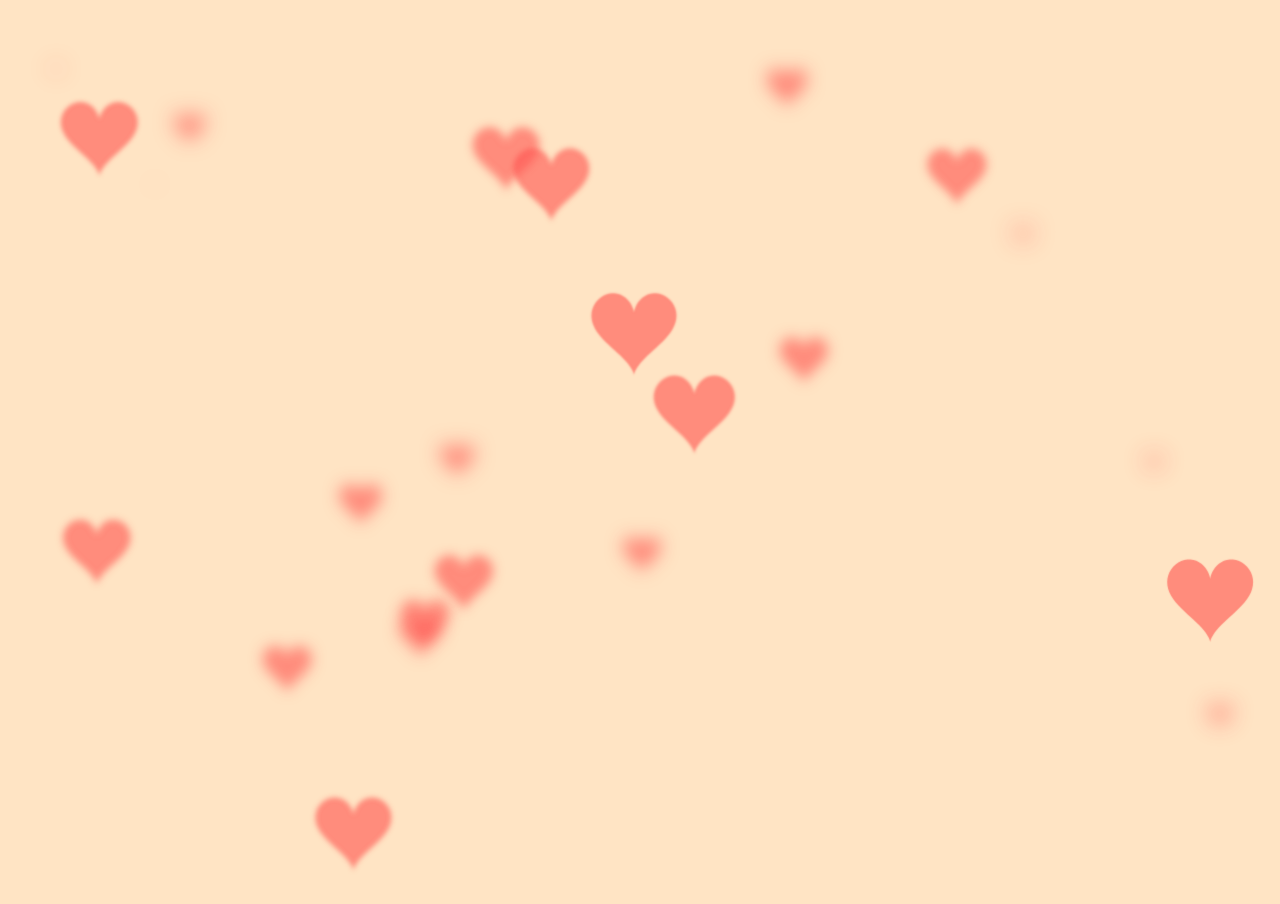
==== index2.html @ e17aa3c6 "Initial commit" ====
<!DOCTYPE html>
<html lang="vi">
<head>
    <meta charset="UTF-8">
    <meta http-equiv="X-UA-Compatible" content="IE=edge">
    <title>My Love</title>
    <link rel="stylesheet" href="main2.css">
    <link rel="shortcut icon" href="./icon.png" type="image/x-icon">
  
    <meta name="viewport" content="width=device-width, initial-scale=1.0">
</head>
<body>
    <canvas></canvas>
    
    <h1 aria-label="Sarah Fossheim">
      <span aria-hidden="true">
        <span style="--index: 1s">I</span>
      </span>  
        <span aria-hidden="true" class="spacing"  style="--index: 1.1"></span>
      <span aria-hidden="true">
        <span style="--index: 1.2s">L</span>
        <span style="--index: 1.3s">O</span>
        <span style="--index: 1.4s">V</span>
        <span style="--index: 1.5s">E</span>
      </span>  
        <span aria-hidden="true" class="spacing"  style="--index: 1.6"></span>
      <span aria-hidden="true">
        <span style="--index: 1.7s">Y</span>
        <span style="--index: 1.8s">O</span>
        <span style="--index: 1.9s">U</span>
      </span>  
        <span aria-hidden="true" class="spacing"  style="--index: 2"> </span>
      <span aria-hidden="true">
        <span style="--index: 2.1s">T</span>
        <span style="--index: 2.2s">O</span>
        <span style="--index: 2.3s">O</span>
      </span>
    
      <audio src="music.mp3" autoplay controls hidden>
      </audio>
    
    
    <script src="main2.js"></script>
</body>
</html>
---- main2.css ----
body{
     
    overflow: hidden;
    margin: 0;
  }
  h1{
    position: fixed;
    top: 50%;
    left: 0;
    width: 100%;
    text-align: center;
    transform:translateY(-50%);
    font-family: 'Love Ya Like A Sister', cursive;
    font-size: 40px;
    color: #c70012; 
    padding: 0 20px;
  }
  @media (min-width:1200px){
    h1{
      font-size: 60px;
    }
  }







  * {
    padding: 0;
    margin: 0;
  }
  
  body {
    background-color:bisque;
  }
  
  h1 {
    font-family: 'Love Ya Like A Sister', cursive;
    font-size: 7em;
    font-weight: 50px;
    text-align: center;
    margin-top: 2em;
    font-weight: 600;
    position: fixed;
    top: 50%;
    left: 0;
    width: 100%;
    text-align: center;
    transform:translateY(-200%);
    
  }
  
  h1 span {
    display: inline-block;
  }
  
  h1 span span{
    display: inline-block;
    width: auto;
    margin-right: -0.3em;
    animation: animate-characters 0.75s var(--index) forwards;
    animation-duration: 4s ;
    animation-iteration-count: infinite;
    opacity: 0;
    position: relative;
  }
  
  @keyframes animate-characters {
    0% {
      bottom: -0.7em;
      opacity: 1;
      color:azure;
    }
    
    50% {
      bottom: 0.7em;
      color:tomato;
    }
  
    100% {
      bottom: 0;
      opacity: 1;
    }
  }

  audio {
    
    position: absolute;
    top: 105%;
    right: 44%;
    animation: fadein ease 5s;
  }

  @keyframes fadein {
    from {
      opacity: 0;
    }
    to {
      opacity: 1;
    }
    
  }
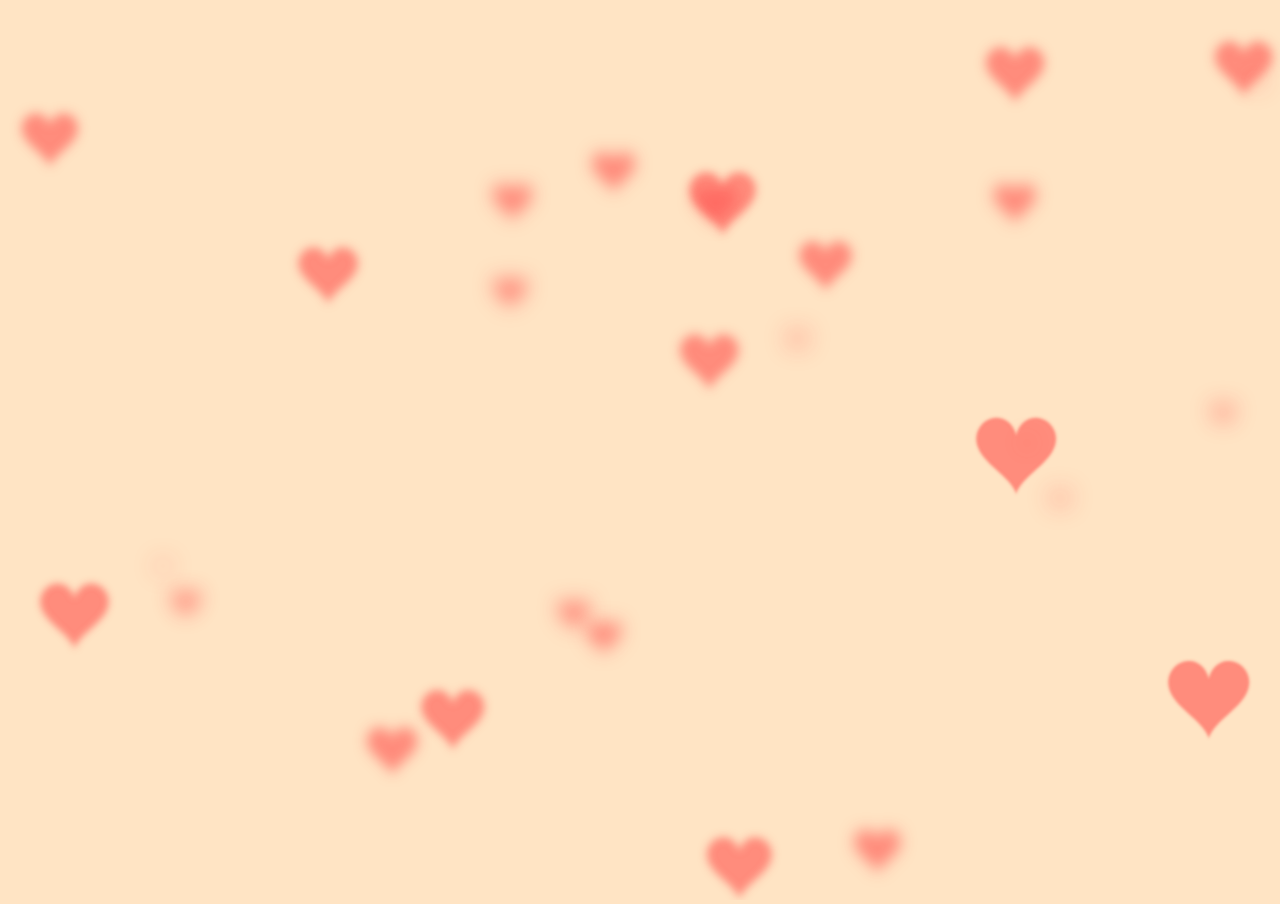
==== commit 92d7693a: "Update index2.html" ====
--- a/index2.html
+++ b/index2.html
@@ -31,9 +31,9 @@
       </span>  
         <span aria-hidden="true" class="spacing"  style="--index: 2"> </span>
       <span aria-hidden="true">
-        <span style="--index: 2.1s">T</span>
-        <span style="--index: 2.2s">O</span>
-        <span style="--index: 2.3s">O</span>
+        <span style="--index: 2.1s">P</span>
+        <span style="--index: 2.2s">P</span>
+        <span style="--index: 2.3s">Linhhh</span>
       </span>
     
       <audio src="music.mp3" autoplay controls hidden>
